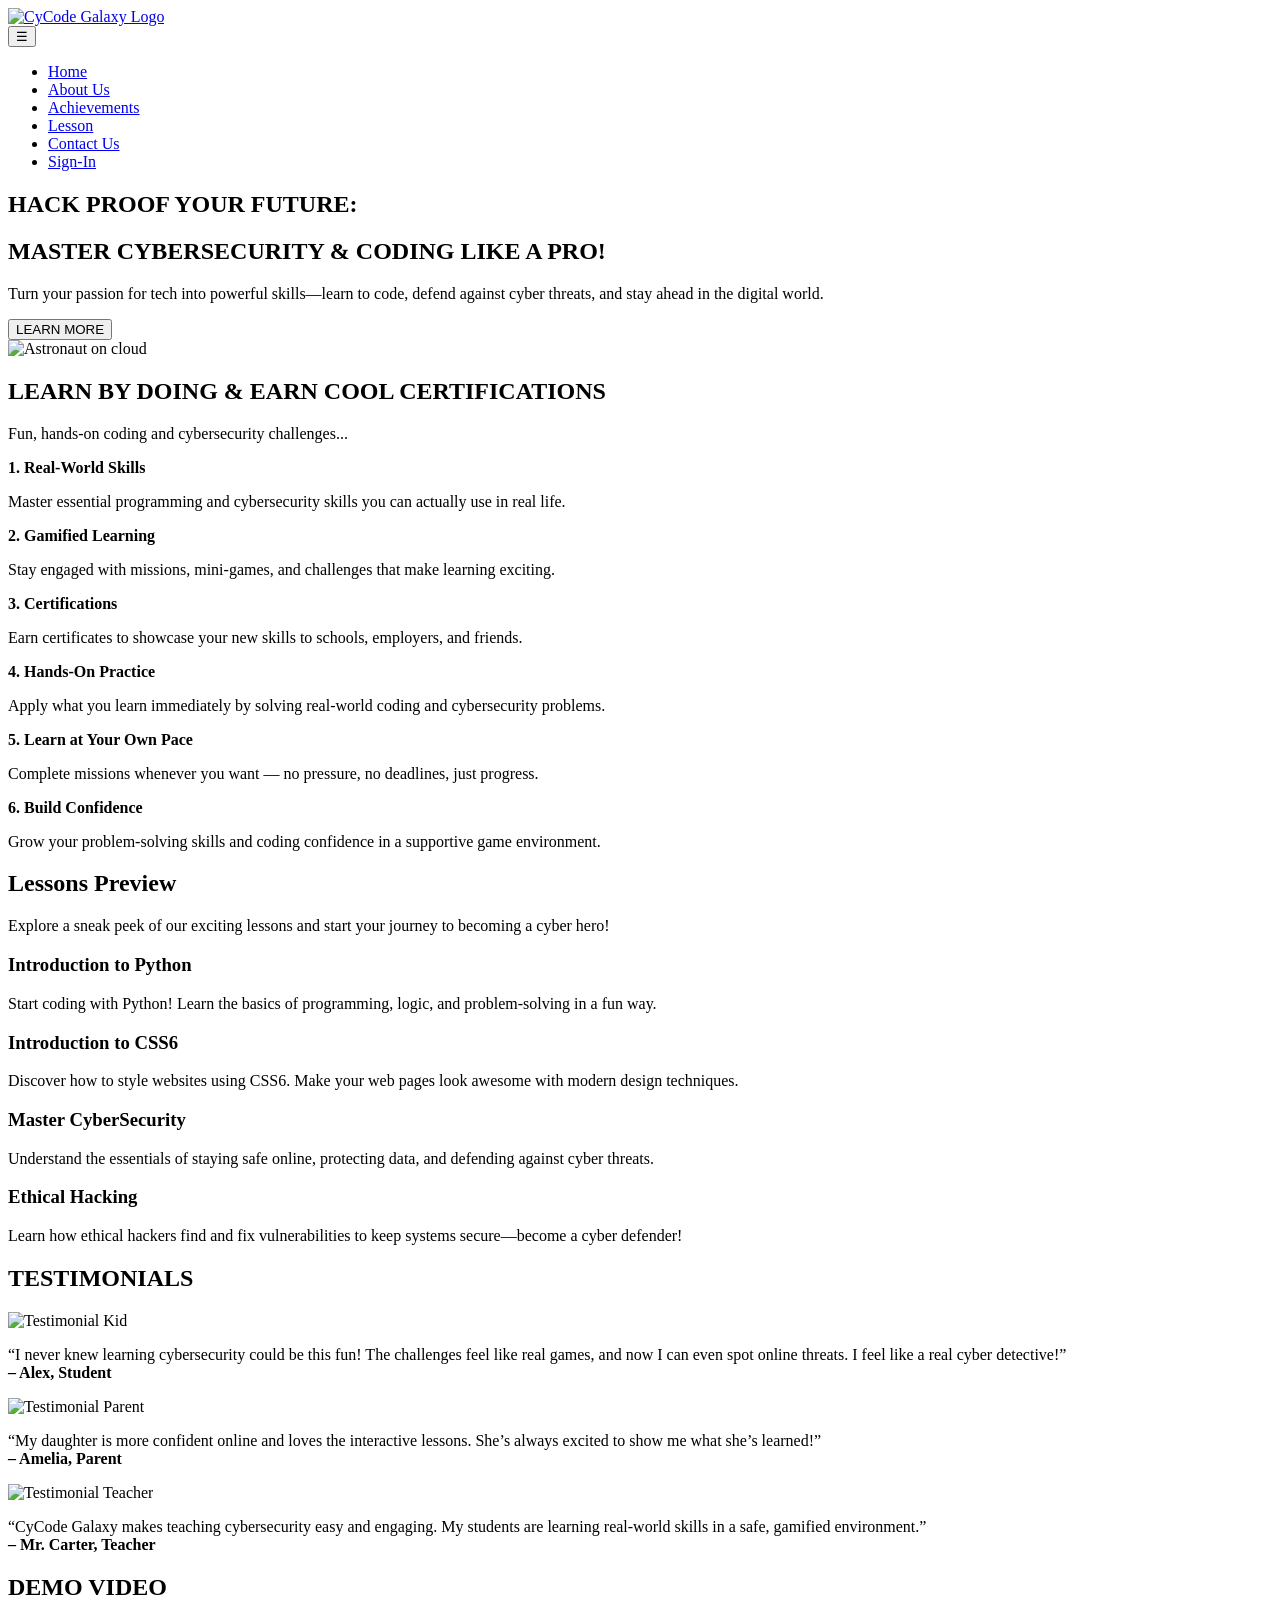
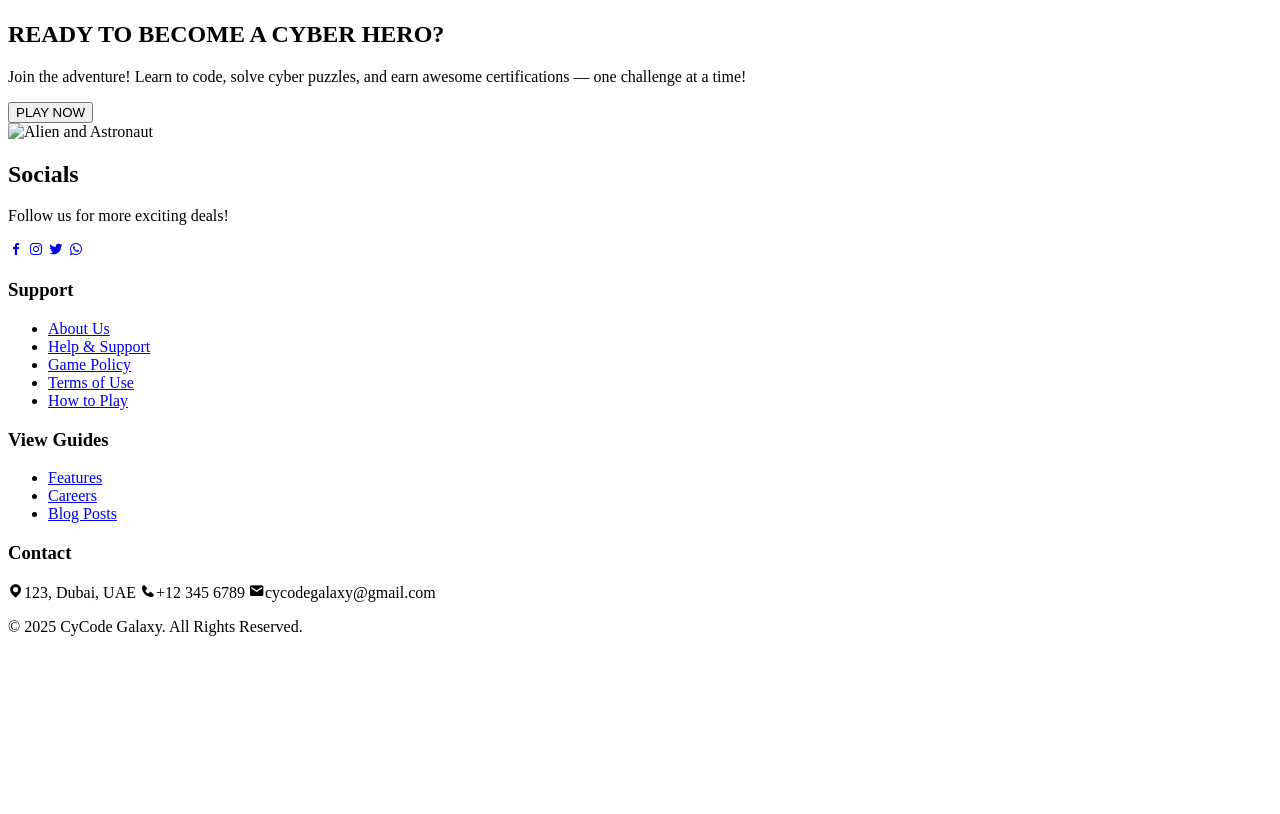
==== index.html @ 004fe338 "updated "lesson" in nav bar" ====
<!DOCTYPE html>
<html lang="en">
<head>
  <link rel="stylesheet" href="https://cdnjs.cloudflare.com/ajax/libs/font-awesome/6.4.0/css/all.min.css">
  <link href="https://fonts.googleapis.com/css2?family=Press+Start+2P&display=swap" rel="stylesheet">
  <meta charset="UTF-8" />
  <meta name="viewport" content="width=device-width, initial-scale=1.0" />
  <title>CyCode Galaxy</title>
  <link rel="stylesheet" href="style.css" />
  <!-- Boxicons -->
<link href='https://unpkg.com/boxicons@2.1.4/css/boxicons.min.css' rel='stylesheet'>

</head>
<body>
  <header class="navbar">
    <div class="logo">
        <a href="index.html">
          <img src="images/logo.png" alt="CyCode Galaxy Logo">
        </a>
      </div>
    <button class="menu-toggle" aria-label="Open Menu">&#9776;</button>
    <nav>
      <ul>
        <li><a href="index.html">Home</a></li>
        <li><a href="about.html">About Us</a></li>
        <li><a href="achievement.html">Achievements</a></li>
        <li><a href="projects.html">Lesson</a></li>
        <li><a href="contactus.html">Contact Us</a></li>
        <li><a href="log.html">Sign-In</a></li>
      </ul>
    </nav>
  </header>

  <section id="home" class="hero">
    <div class="hero-text">
      <h1>HACK PROOF YOUR FUTURE:</h1>
      <h2>MASTER CYBERSECURITY & CODING LIKE A PRO!</h2>
      <p>Turn your passion for tech into powerful skills—learn to code, defend against cyber threats, and stay ahead in the digital world.</p>
      <button class="learn-more-btn" onclick="location.href='#about'">LEARN MORE</button>
    </div>
    <div class="hero-img">
      <img src="images/astronaut-floating.png" alt="Astronaut on cloud" />
    </div>
  </section>
  
  <section id="about" class="perks">
    <h2>LEARN BY DOING & EARN COOL CERTIFICATIONS</h2>
    <p>Fun, hands-on coding and cybersecurity challenges...</p>
    <div class="perks-grid">
      <div class="perk-card">
        <strong>1. Real-World Skills</strong>
        <p class="perk-subtext">Master essential programming and cybersecurity skills you can actually use in real life.</p>
      </div>
      <div class="perk-card">
        <strong>2. Gamified Learning</strong>
        <p class="perk-subtext">Stay engaged with missions, mini-games, and challenges that make learning exciting.</p>
      </div>
      <div class="perk-card">
        <strong>3. Certifications</strong>
        <p class="perk-subtext">Earn certificates to showcase your new skills to schools, employers, and friends.</p>
      </div>
      <div class="perk-card">
        <strong>4. Hands-On Practice</strong>
        <p class="perk-subtext">Apply what you learn immediately by solving real-world coding and cybersecurity problems.</p>
      </div>
      <div class="perk-card">
        <strong>5. Learn at Your Own Pace</strong>
        <p class="perk-subtext">Complete missions whenever you want — no pressure, no deadlines, just progress.</p>
      </div>
      <div class="perk-card">
        <strong>6. Build Confidence</strong>
        <p class="perk-subtext">Grow your problem-solving skills and coding confidence in a supportive game environment.</p>
      </div>
    </div>
  </section>

  <section id="lessons-preview">
  <h2>Lessons Preview</h2>
  <p>Explore a sneak peek of our exciting lessons and start your journey to becoming a cyber hero!</p>
  <div class="lesson-cards">
    <div class="perk-card">
      <h3>Introduction to Python</h3>
      <p>Start coding with Python! Learn the basics of programming, logic, and problem-solving in a fun way.</p>
    </div>
    <div class="perk-card">
      <h3>Introduction to CSS6</h3>
      <p>Discover how to style websites using CSS6. Make your web pages look awesome with modern design techniques.</p>
    </div>
    <div class="perk-card">
      <h3>Master CyberSecurity</h3>
      <p>Understand the essentials of staying safe online, protecting data, and defending against cyber threats.</p>
    </div>
    <div class="perk-card">
      <h3>Ethical Hacking</h3>
      <p>Learn how ethical hackers find and fix vulnerabilities to keep systems secure—become a cyber defender!</p>
    </div>
  </div>
</section>
  
  <section id="features" class="testimonials">
  <h2>TESTIMONIALS</h2>
  <div class="testimonial-list">
    <div class="testimonial-item">
      <img src="images/kid.jpg" alt="Testimonial Kid">
      <p>“I never knew learning cybersecurity could be this fun! The challenges feel like real games, and now I can even spot online threats. I feel like a real cyber detective!”<br><strong>– Alex, Student</strong></p>
    </div>
    <div class="testimonial-item">
      <img src="images/parent.jpg" alt="Testimonial Parent">
      <p>“My daughter is more confident online and loves the interactive lessons. She’s always excited to show me what she’s learned!”<br><strong>– Amelia, Parent</strong></p>
    </div>
    <div class="testimonial-item">
      <img src="images/teacher.jpg" alt="Testimonial Teacher">
      <p>“CyCode Galaxy makes teaching cybersecurity easy and engaging. My students are learning real-world skills in a safe, gamified environment.”<br><strong>– Mr. Carter, Teacher</strong></p>
    </div>
  </div>
</section>
  
  <section id="demo" class="demo-video">
    <h2>DEMO VIDEO</h2>
    <div class="video-placeholder"></div>
  </section>
  
  <section class="cta">
    <h2>READY TO BECOME A CYBER HERO?</h2>
    <p>Join the adventure! Learn to code, solve cyber puzzles, and earn awesome certifications — one challenge at a time!</p>
    <button class="play-now-btn">PLAY NOW</button>
    <div class="cta-characters">
      <img src="images/alien-and-astronaut.png" alt="Alien and Astronaut" />
    </div>
  </section>
<!--footer-->
<footer class="footer">
  <div class="footer-box">
    <h2>Socials</h2>
    <p>Follow us for more exciting deals!</p>
    <div class="social">
      <a href="https://facebook.com" target="_blank" aria-label="Facebook"><i class='bx bxl-facebook'></i></a>
      <a href="https://instagram.com" target="_blank" aria-label="Instagram"><i class='bx bxl-instagram'></i></a>
      <a href="https://twitter.com" target="_blank" aria-label="Twitter"><i class='bx bxl-twitter'></i></a>
      <a href="https://wa.me/1234567890" target="_blank" aria-label="WhatsApp"><i class='bx bxl-whatsapp'></i></a>
    </div>
  </div>

  <div class="footer-box">
    <h3>Support</h3>
    <ul>
      <li><a href="about.html">About Us</a></li>
      <li><a href="support.html">Help & Support</a></li>
      <li><a href="policy.html">Game Policy</a></li>
      <li><a href="terms.html">Terms of Use</a></li>
      <li><a href="how-to-play.html">How to Play</a></li>
    </ul>
  </div>

  <div class="footer-box">
    <h3>View Guides</h3>
    <ul>
      <li><a href="features.html">Features</a></li>
      <li><a href="careers.html">Careers</a></li>
      <li><a href="blog.html">Blog Posts</a></li>
    </ul>
  </div>

  <div class="footer-box">
    <h3>Contact</h3>
    <div class="contact">
      <span><i class='bx bxs-map'></i>123, Dubai, UAE</span>
      <span><i class='bx bxs-phone'></i>+12 345 6789</span>
      <span><i class='bx bxs-envelope'></i>cycodegalaxy@gmail.com</span>
    </div>
  </div>
</footer>

<div class="copyright">
  <p>&#169; 2025 CyCode Galaxy. All Rights Reserved.</p>
</div>




  <canvas id="stars-bg"></canvas>
  <script src="script.js"></script>
</body>
</html>
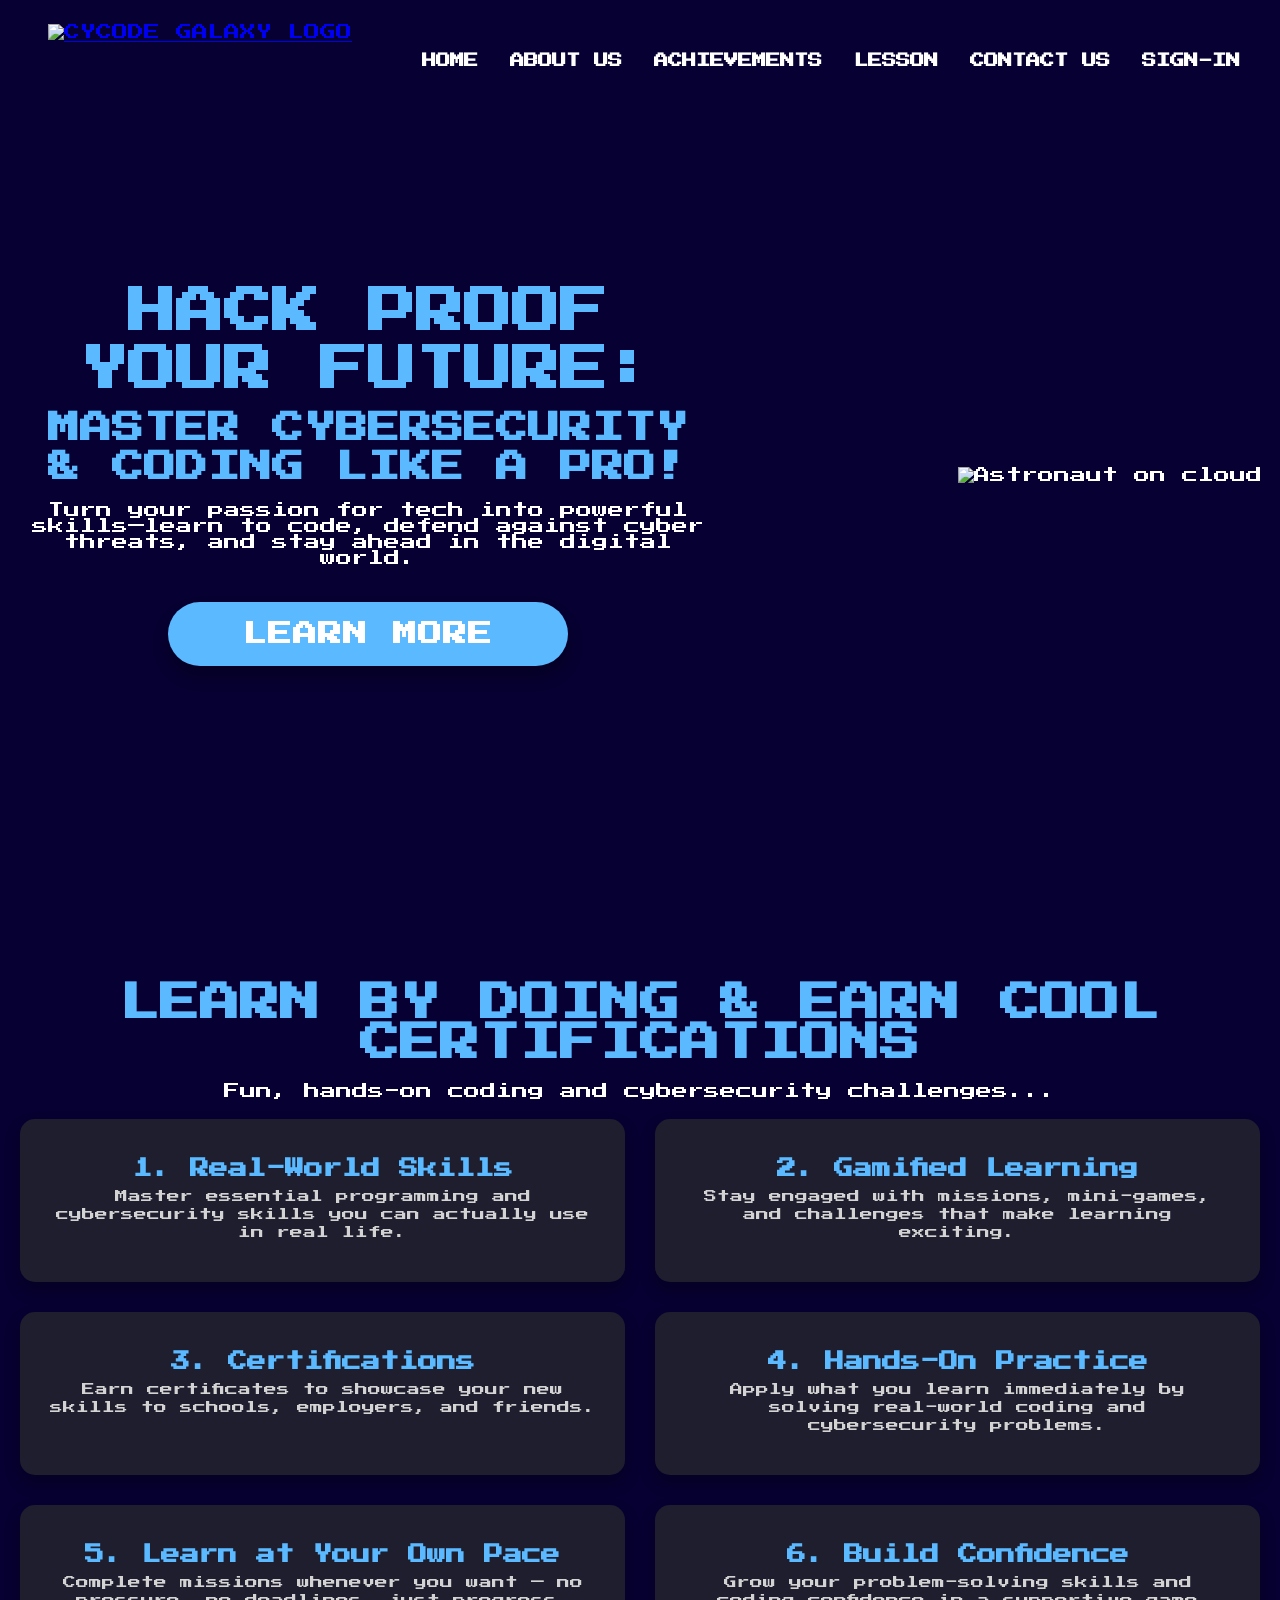
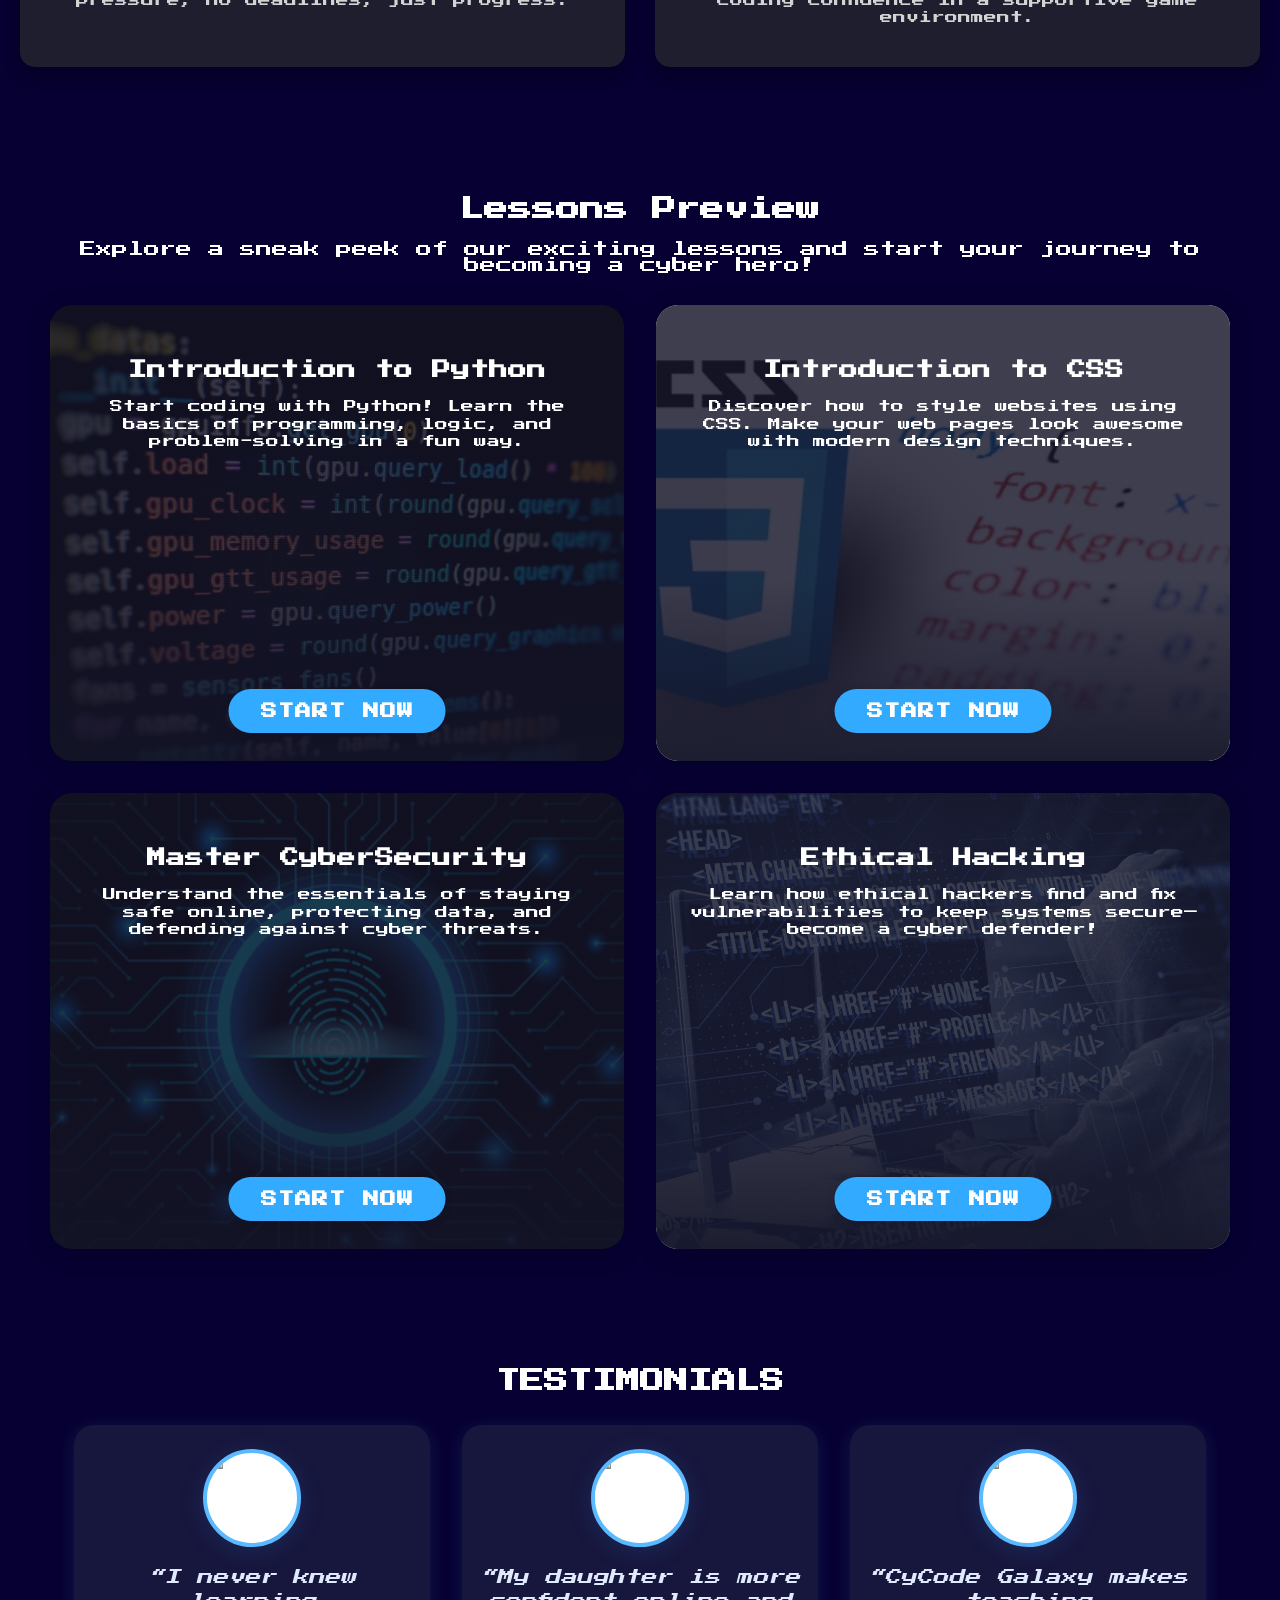
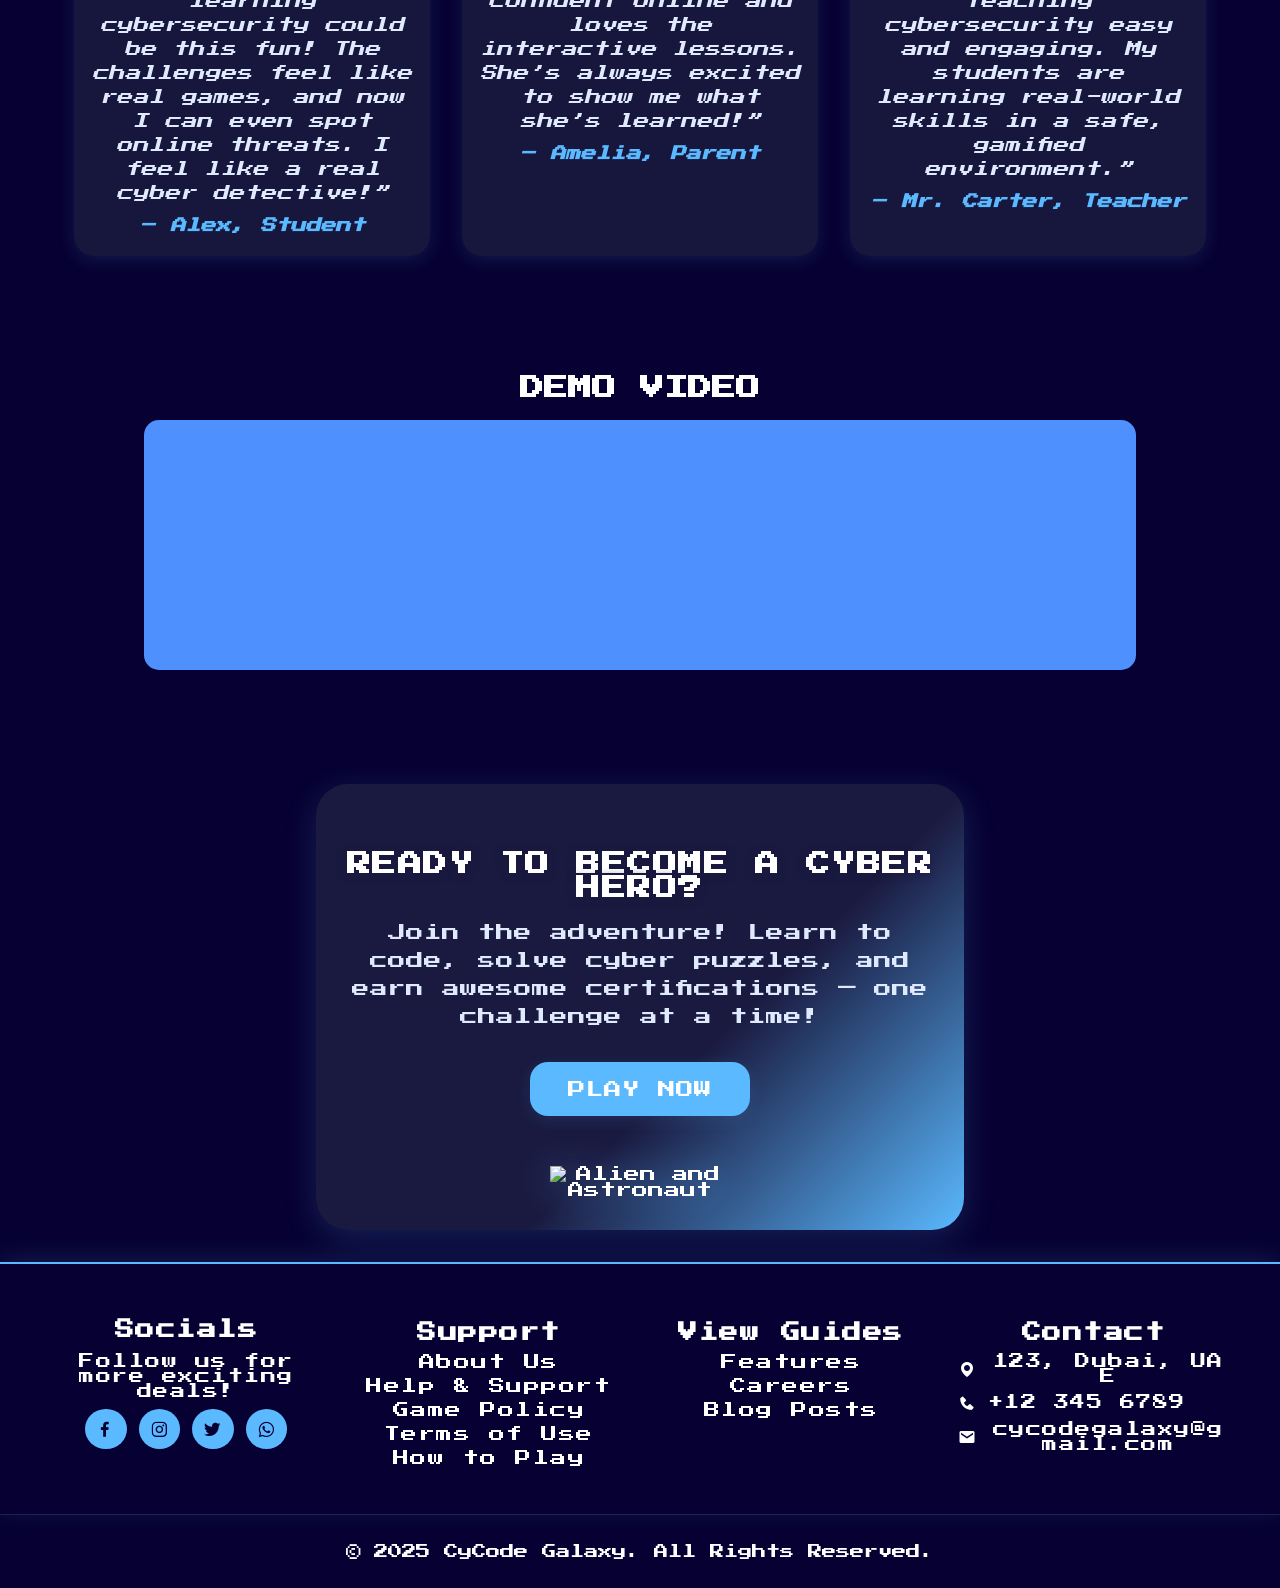
==== commit 3c083c3c: "Merge branch 'xtrnals:main' into main" ====
--- a/index.html
+++ b/index.html
@@ -78,23 +78,27 @@
   <h2>Lessons Preview</h2>
   <p>Explore a sneak peek of our exciting lessons and start your journey to becoming a cyber hero!</p>
   <div class="lesson-cards">
-    <div class="perk-card">
-      <h3>Introduction to Python</h3>
-      <p>Start coding with Python! Learn the basics of programming, logic, and problem-solving in a fun way.</p>
-    </div>
-    <div class="perk-card">
-      <h3>Introduction to CSS6</h3>
-      <p>Discover how to style websites using CSS6. Make your web pages look awesome with modern design techniques.</p>
-    </div>
-    <div class="perk-card">
-      <h3>Master CyberSecurity</h3>
-      <p>Understand the essentials of staying safe online, protecting data, and defending against cyber threats.</p>
-    </div>
-    <div class="perk-card">
-      <h3>Ethical Hacking</h3>
-      <p>Learn how ethical hackers find and fix vulnerabilities to keep systems secure—become a cyber defender!</p>
-    </div>
+  <div class="perk-card python-card">
+    <h3>Introduction to Python</h3>
+    <p>Start coding with Python! Learn the basics of programming, logic, and problem-solving in a fun way.</p>
+    <a href="#" class="lesson-btn">START NOW</a>
   </div>
+  <div class="perk-card css-card">
+    <h3>Introduction to CSS</h3>
+    <p>Discover how to style websites using CSS. Make your web pages look awesome with modern design techniques.</p>
+    <a href="#" class="lesson-btn">START NOW</a>
+  </div>
+  <div class="perk-card cyber-card">
+    <h3>Master CyberSecurity</h3>
+    <p>Understand the essentials of staying safe online, protecting data, and defending against cyber threats.</p>
+    <a href="#" class="lesson-btn">START NOW</a>
+  </div>
+  <div class="perk-card hacking-card">
+    <h3>Ethical Hacking</h3>
+    <p>Learn how ethical hackers find and fix vulnerabilities to keep systems secure—become a cyber defender!</p>
+    <a href="#" class="lesson-btn">START NOW</a>
+  </div>
+</div>
 </section>
   
   <section id="features" class="testimonials">
@@ -129,13 +133,13 @@
     </div>
   </section>
 <!--footer-->
-<footer class="footer">
+ <footer class="footer">
   <div class="footer-box">
     <h2>Socials</h2>
     <p>Follow us for more exciting deals!</p>
     <div class="social">
-      <a href="https://facebook.com" target="_blank" aria-label="Facebook"><i class='bx bxl-facebook'></i></a>
-      <a href="https://instagram.com" target="_blank" aria-label="Instagram"><i class='bx bxl-instagram'></i></a>
+      <a href="https://www.facebook.com/share/18faBdCgSR/?mibextid=wwXIfr" target="_blank" aria-label="Facebook"><i class='bx bxl-facebook'></i></a>
+      <a href="https://instagram.com/cycodegalaxy" target="_blank" aria-label="Instagram"><i class='bx bxl-instagram'></i></a>
       <a href="https://twitter.com" target="_blank" aria-label="Twitter"><i class='bx bxl-twitter'></i></a>
       <a href="https://wa.me/1234567890" target="_blank" aria-label="WhatsApp"><i class='bx bxl-whatsapp'></i></a>
     </div>
--- a/style.css
+++ b/style.css
@@ -0,0 +1,1831 @@
+/* =========================
+   Base Styles & Utilities
+   ========================= */
+body {
+  margin: 0;
+  font-family: 'Press Start 2P', monospace;
+  background-color: #070032;
+  color: white;
+  background-size: cover;
+  background-repeat: no-repeat;
+}
+
+html {
+  scroll-behavior: smooth;
+}
+
+html, body {
+    overflow-x: hidden;
+}
+
+#stars-bg {
+  position: fixed;
+  top: 0;
+  left: 0;
+  width: 100vw;
+  height: 100vh;
+  z-index: -1;
+  pointer-events: none;
+}
+
+/* =========================
+   Navbar
+   ========================= */
+.navbar {
+  display: flex;
+  justify-content: space-between;
+  align-items: center;
+  padding: 20px 40px;
+  text-transform: uppercase;
+}
+
+.logo {
+  margin-right: 32px;
+}
+
+.logo img {
+  height: 72px;
+  width: auto;
+  display: block;
+  padding: 4px 8px;
+  transition: transform 0.2s;
+}
+
+.logo img:hover {
+  transform: scale(1.07) rotate(-2deg);
+}
+
+nav ul {
+  display: flex;
+  justify-content: flex-end;
+  align-items: center;
+  list-style: none;
+  margin: 0;
+  padding: 0;
+  gap: 20px;
+}
+
+nav ul li {
+  margin-left: 12px;
+}
+
+nav ul li a {
+  text-decoration: none;
+  color: white;
+  font-weight: bold;
+  font-size: 0.9rem;
+  transition: color 0.3s ease;
+  padding: 6px 0;
+}
+
+nav ul li a:hover {
+  color: #5ab9ff;
+}
+
+.menu-toggle {
+  display: none; /* Hide by default */
+}
+
+/* Show only on mobile */
+@media (max-width: 900px) {
+  .menu-toggle {
+    display: block;
+    position: absolute;
+    top: 32px;
+    right: 32px;
+    background: #1a1a40;
+    color: #fff;
+    border: none;
+    font-size: 2rem;
+    z-index: 1100;
+    cursor: pointer;
+    padding: 8px 14px;
+    border-radius: 8px;
+  }
+}
+
+/* =========================
+   Hero Section
+   ========================= */
+.hero {
+  display: flex;
+  justify-content: center;
+  align-items: center;
+  flex-direction: row;
+  height: 70vh;
+  text-align: left;
+  padding: 40px 50px 0 50px;
+  gap: 40px;
+}
+
+.hero-text {
+  margin-right: 100px;
+  max-width: 700px;
+  flex: none;
+  text-align: center;
+}
+
+.hero-text h1 {
+  font-size: 3rem;
+  color: #5ab9ff;
+  text-transform: uppercase;
+  line-height: 1.2;
+  margin: 0;
+}
+
+.hero-text h2 {
+  font-size: 2rem;
+  color: #5ab9ff;
+  text-transform: uppercase;
+  line-height: 1.2;
+  margin: 10px 0;
+}
+
+.hero-text button {
+  background-color: #5ab9ff;
+  color: white;
+  border: none;
+  padding: 20px 75px;
+  font-size: 1.5rem;
+  font-weight: bold;
+  font-family: 'Press Start 2P', monospace;
+  border-radius: 50px;
+  cursor: pointer;
+  text-transform: uppercase;
+  width: auto;
+  box-shadow: 0 10px 15px rgba(0, 0, 0, 0.3);
+  margin: 20px auto 0;
+  display: inline-block;
+}
+
+.hero-img {
+  position: static;
+  top: 0;
+  flex: none;
+  margin-left: 100px;
+  transition: margin-left 0.3s ease;
+}
+
+.hero-img img {
+  width: auto;
+  height: auto;
+  object-fit: contain;
+  max-width: 50vw;
+  max-height: 70vh;
+  min-width: unset;
+}
+
+/* =========================
+   Lessons Preview Section
+   ========================= */
+#lessons-preview {
+  text-align: center;
+  padding: 50px;
+  color: #fff;
+}
+
+.lesson-cards {
+  display: grid;
+  grid-template-columns: repeat(2, 1fr);
+  gap: 32px;
+  margin-top: 32px;
+  justify-content: center;
+  align-items: stretch;
+}
+
+.lesson-cards .perk-card {
+  position: relative;
+  background-size: cover;
+  background-position: center;
+  border-radius: 22px;
+  overflow: hidden;
+  min-height: 340px;
+  padding: 36px 28px 80px 28px;
+  color: #fff;
+  box-shadow: 0 4px 24px rgba(0,0,0,0.18);
+  display: flex;
+  flex-direction: column;
+  justify-content: flex-start;
+}
+
+.lesson-cards .perk-card::before {
+  content: "";
+  position: absolute;
+  inset: 0;
+  background: linear-gradient(180deg, rgba(20,20,40,0.82) 60%, rgba(20,20,40,0.96) 100%);
+  z-index: 0;
+}
+
+.lesson-cards .perk-card h3,
+.lesson-cards .perk-card p {
+  position: relative;
+  z-index: 1;
+}
+
+.lesson-cards .lesson-btn {
+  position: absolute;
+  left: 50%;
+  bottom: 28px;
+  transform: translateX(-50%);
+  background: #32aaff;
+  color: #fff;
+  font-family: 'Press Start 2P', monospace;
+  font-size: 1em;
+  padding: 14px 32px;
+  border: none;
+  border-radius: 32px;
+  text-decoration: none;
+  font-weight: bold;
+  letter-spacing: 1px;
+  box-shadow: 0 2px 10px rgba(0,0,0,0.12);
+  z-index: 2;
+  transition: background 0.2s, transform 0.2s;
+  cursor: pointer;
+}
+
+.lesson-cards .lesson-btn:hover {
+  background: #e6005c;
+  transform: translateX(-50%) scale(1.05);
+}
+
+.python-card {
+  background-image: url('images/python-bg.jpg');
+}
+.css-card {
+  background-image: url('images/css-bg.jpg');
+}
+.cyber-card {
+  background-image: url('images/cybersecurity-bg.jpg');
+}
+.hacking-card {
+  background-image: url('images/hacking-bg.png');
+}
+
+@media (max-width: 900px) {
+  .lesson-cards {
+    grid-template-columns: 1fr;
+    gap: 24px;
+  }
+  .lesson-cards .perk-card {
+    min-height: 260px;
+    padding: 28px 16px 72px 16px;
+  }
+  .lesson-cards .lesson-btn {
+    bottom: 18px;
+    padding: 12px 18px;
+    font-size: 0.95em;
+  }
+}
+
+/* =========================
+   Perks Section
+   ========================= */
+.perks {
+  text-align: center;
+  padding: 60px 20px;
+  color: white;
+  padding-top: 160px;
+}
+
+.perks h2 {
+  font-size: 2.5rem;
+  margin-bottom: 20px;
+  color: #5ab9ff;
+}
+
+.perks-grid {
+  display: grid;
+  grid-template-columns: repeat(2, 1fr);
+  gap: 30px;
+  margin-top: 20px;
+}
+
+.perk-card {
+  background-color: #1e1e2f;
+  color: white;
+  padding: 40px 28px;
+  border-radius: 15px;
+  box-shadow: 0 8px 15px rgba(0, 0, 0, 0.3);
+  transition: transform 0.3s ease, box-shadow 0.3s ease;
+  text-align: center;
+}
+
+.perk-card:hover {
+  transform: translateY(-10px);
+  box-shadow: 0 12px 20px rgba(0, 0, 0, 0.5);
+}
+
+.perk-card strong {
+  color: #5ab9ff;
+  font-size: 1.2rem;
+  display: block;
+  margin-bottom: 10px;
+}
+
+.perk-card p {
+  font-size: 0.8rem;
+  line-height: 1.4;
+  margin: 0;
+}
+
+.perk-subtext {
+  font-size: 0.75rem;
+  line-height: 1.4;
+  color: #d3d3d3;
+  margin: 0;
+}
+
+/* =========================
+   Testimonials Section
+   ========================= */
+.testimonials {
+  text-align: center;
+  padding: 50px 20px;
+}
+
+.testimonials img {
+  display: block;
+  margin: 0 auto 24px auto;
+  width: 220px;
+  height: 220px;
+  object-fit: cover;
+  border-radius: 50%;
+  border: 6px solid #3486c7;
+  box-shadow: 0 4px 24px 0 rgba(52,134,199,0.18);
+  background: #fff;
+}
+
+.testimonial-list {
+  display: flex;
+  flex-wrap: wrap;
+  gap: 32px;
+  justify-content: center;
+  align-items: stretch;
+  margin-top: 32px;
+}
+
+.testimonial-item {
+  background: rgba(26,26,64,0.85);
+  border-radius: 20px;
+  box-shadow: 0 4px 18px #5ab9ff22;
+  padding: 24px 18px 18px 18px;
+  max-width: 320px;
+  min-width: 220px;
+  flex: 1 1 220px;
+  display: flex;
+  flex-direction: column;
+  align-items: center;
+}
+
+.testimonial-item img {
+  width: 90px;
+  height: 90px;
+  object-fit: cover;
+  border-radius: 50%;
+  border: 4px solid #5ab9ff;
+  margin-bottom: 18px;
+  background: #fff;
+}
+
+.testimonial-item p {
+  color: #e0eaff;
+  font-size: 1rem;
+  line-height: 1.5;
+  font-style: italic;
+  margin: 0;
+  text-align: center;
+}
+
+.testimonial-item strong {
+  display: block;
+  margin-top: 10px;
+  color: #5ab9ff;
+  font-size: 0.95em;
+}
+
+/* =========================
+   CTA Section
+   ========================= */
+.cta {
+  background: linear-gradient(135deg, #1a1a40 60%, #5ab9ff 100%);
+  border-radius: 32px;
+  box-shadow: 0 8px 32px rgba(90,185,255,0.18);
+  margin: 64px auto 32px auto;
+  padding: 48px 24px 32px 24px;
+  max-width: 600px;
+  text-align: center;
+  position: relative;
+  overflow: hidden;
+}
+
+.cta h2 {
+  font-family: 'Press Start 2P', monospace;
+  font-size: 1.5rem;
+  color: #fff;
+  margin-bottom: 18px;
+  letter-spacing: 1.5px;
+  text-shadow: 0 2px 8px #1a1a40;
+}
+
+.cta p {
+  color: #e0eaff;
+  font-size: 1.1rem;
+  margin-bottom: 32px;
+  line-height: 1.6;
+}
+
+.play-now-btn {
+  background: #5ab9ff;
+  color: #fff;
+  font-family: 'Press Start 2P', monospace;
+  font-size: 1.1rem;
+  border: none;
+  border-radius: 18px;
+  padding: 18px 38px;
+  margin-bottom: 32px;
+  cursor: pointer;
+  transition: background 0.2s, transform 0.2s;
+  box-shadow: 0 4px 16px rgba(90,185,255,0.12);
+  display: inline-block;
+}
+
+.play-now-btn:hover {
+  background: #3a8fd8;
+  transform: scale(1.05);
+}
+
+.cta-characters {
+  margin-top: 18px;
+  display: flex;
+  justify-content: center;
+  align-items: flex-end;
+}
+
+.cta-characters img {
+  width: 180px;
+  max-width: 60vw;
+  animation: float 3s ease-in-out infinite;
+  filter: drop-shadow(0 4px 18px #5ab9ff77);
+}
+
+@keyframes float {
+  0%, 100% { transform: translateY(0);}
+  50% { transform: translateY(-18px);}
+}
+
+/* =========================
+   Demo Video Section
+   ========================= */
+.demo-video {
+  text-align: center;
+  padding: 50px 20px;
+}
+
+.video-placeholder {
+  background-color: #4d90fe;
+  height: 250px;
+  width: 80%;
+  margin: 0 auto;
+  border-radius: 15px;
+}
+
+/* =========================
+   Mission Section
+   ========================= */
+.mission {
+  display: flex;
+  align-items: center;
+  justify-content: space-around;
+  padding: 40px 50px;
+  height: calc(90vh - 80px);
+  background-size: cover;
+  background-repeat: no-repeat;
+}
+
+.mission-content {
+  max-width: 45%;
+  text-align: left;
+}
+
+.mission h1 {
+  font-size: 3rem;
+  color: #5ab9ff;
+  margin-bottom: 20px;
+  text-transform: uppercase;
+  text-align: center;
+}
+
+.mission p {
+  font-size: 1.2rem;
+  margin: 20px 0;
+  color: white;
+  text-align: center;
+}
+
+.mission button {
+  background-color: #5ab9ff;
+  color: white;
+  border: none;
+  padding: 20px 75px;
+  font-size: 1.5rem;
+  font-weight: bold;
+  font-family: 'Press Start 2P', monospace;
+  border-radius: 50px;
+  cursor: pointer;
+  text-transform: uppercase;
+  width: auto;
+  box-shadow: 0 10px 15px rgba(0, 0, 0, 0.3);
+  margin: 20px auto 0;
+  display: block;
+}
+
+.mission-img {
+  width: 30vw;
+  min-width: 120px;
+  height: auto;
+  flex-shrink: 1;
+  display: block;
+}
+
+/* =========================
+   Why Cybersecurity Section
+   ========================= */
+.why-cybersecurity {
+  display: flex;
+  align-items: center;
+  justify-content: center;
+  padding: 0;
+  gap: 400px;
+  width: 100%;
+  min-height: 90vh;
+  box-sizing: border-box;
+  flex-wrap: wrap;
+  margin-bottom: 64px;
+}
+
+.cyber-grid {
+  display: grid;
+  grid-template-columns: repeat(2, 1fr);
+  grid-template-rows: repeat(2, 1fr);
+  gap: 30px;
+  width: 380px;
+  height: 380px;
+  align-self: center;
+}
+
+.cyber-box {
+  background: linear-gradient(135deg, #3486c7 70%, #205a8c 100%);
+  border-radius: 24px;
+  box-shadow: 0 4px 24px 0 rgba(52,134,199,0.18);
+  display: flex;
+  flex-direction: column;
+  align-items: center;
+  justify-content: flex-start;
+  padding: 22px 14px 16px 14px;
+  box-sizing: border-box;
+  width: 230px;
+  height: 230px;
+  text-align: center;
+  color: #0a1a3a;
+  position: relative;
+  transition:
+    transform 0.22s cubic-bezier(.4,2,.6,1),
+    box-shadow 0.22s cubic-bezier(.4,2,.6,1),
+    background 0.22s cubic-bezier(.4,2,.6,1);
+  cursor: pointer;
+  overflow: hidden;
+}
+
+.cyber-box:hover, .cyber-box:focus-visible {
+  transform: translateY(-10px) scale(1.045) rotate(-1deg);
+  box-shadow: 0 12px 36px 0 rgba(90,185,255,0.28);
+  background: linear-gradient(135deg, #6fd0ff 80%, #4a9fff 100%);
+  z-index: 2;
+}
+
+.cyber-icon {
+  font-size: 2.7rem;
+  margin-bottom: 10px;
+  display: block;
+  transition: transform 0.22s cubic-bezier(.4,2,.6,1);
+}
+
+.cyber-box:hover .cyber-icon,
+.cyber-box:focus-visible .cyber-icon {
+  transform: scale(1.18) rotate(-8deg);
+}
+
+.cyber-box h3 {
+  font-size: 1.1rem;
+  margin: 8px 0 6px 0;
+  font-family: 'Press Start 2P', monospace;
+  color: #0a1a3a;
+  text-transform: uppercase;
+  letter-spacing: 0.5px;
+}
+
+.cyber-box p {
+  font-size: 0.85rem;
+  margin: 0;
+  color: #0a1a3a;
+  font-family: Arial, sans-serif;
+  line-height: 1.3;
+  margin-top: 8px;
+  opacity: 0.92;
+  transition: color 0.2s;
+}
+
+.cyber-box:hover p,
+.cyber-box:focus-visible p {
+  color: #174a6c;
+}
+
+.why-cybersecurity-text {
+  display: flex;
+  flex-direction: column;
+  justify-content: space-between;
+  height: 380px;
+  max-width: 400px;
+  text-align: center;
+  align-items: center;
+  margin-left: 0;
+}
+
+.why-cybersecurity h2 {
+  font-size: 2rem;
+  color: white;
+  text-transform: uppercase;
+  margin: 0;
+  line-height: 1.1;
+  text-align: center;
+}
+
+.why-cybersecurity p {
+  font-size: 0.82rem;
+  color: #fff;
+  line-height: 1.3;
+  margin: 0 0 10px 0;
+  font-weight: normal;
+  text-align: left;
+  width: 100%;
+  max-width: 400px;
+  letter-spacing: 0.1px;
+  text-shadow: 1px 2px 6px #000, 0 1px 0 #222;
+  padding-top: 125px;
+  align-self: flex-start;
+  box-sizing: border-box;
+}
+
+/* =========================
+   What Makes Us Different Section
+   ========================= */
+.difference {
+  text-align: center;
+  padding: 100px 20px;
+  position: relative;
+}
+
+.difference h2 {
+  font-size: 2.5rem;
+  margin-bottom: 30px;
+}
+
+.difference ul {
+  list-style: none;
+  padding: 0;
+  font-size: 1.2rem;
+  line-height: 2;
+  text-align: left;
+  display: inline-block;
+}
+
+.difference-img {
+  position: absolute;
+  top: 110px;
+  right: 50px;
+  width: 175px;
+}
+
+/* =========================
+   Projects Hero Section
+   ========================= */
+.projects-hero {
+  position: relative;
+  min-height: 100vh;
+  display: flex;
+  align-items: center;
+  justify-content: center;
+  overflow: hidden;
+  padding: 0 24px;
+  margin-top: -40px;
+}
+
+.astro-left,
+.astro-right {
+  position: absolute;
+  top: 50%;
+  transform: translateY(-50%);
+  width: 300px;
+  max-width: 35vw;
+  z-index: 1;
+  pointer-events: none;
+  user-select: none;
+}
+
+.astro-left {
+  left: 40px;
+  transform: translateY(-50%) scaleX(-1);
+}
+
+.astro-right {
+  right: 40px;
+  transform: translateY(-50%);
+}
+
+.projects-title {
+  display: flex;
+  flex-direction: column;
+  align-items: center;
+  justify-content: center;
+  z-index: 1;
+  position: relative;
+}
+
+.projects-title h1 {
+  font-family: 'Press Start 2P', monospace;
+  font-size: 2.5rem;
+  font-weight: 700;
+  text-align: center;
+  margin: 0 0 12px 0;
+  letter-spacing: 2px;
+}
+
+.arrow-down {
+  margin: 24px auto 0 auto;
+  position: static;
+}
+
+/* =========================
+   Projects List Section
+   ========================= */
+.projects-list {
+  min-height: 100vh;
+  display: flex;
+  flex-direction: column;
+  align-items: center;
+  justify-content: flex-start;
+  padding: 40px 0 0 0;
+}
+
+.project-row {
+  display: flex;
+  flex-wrap: wrap;
+  gap: 48px;
+  justify-content: center;
+}
+
+.project-card {
+  background: #12205a;
+  border-radius: 24px;
+  box-shadow: 0 4px 24px 0 rgba(52,134,199,0.12);
+  padding: 28px 18px 22px 18px;
+  margin: 0 12px 32px 12px;
+  width: 260px;
+  min-width: 0;
+  display: flex;
+  flex-direction: column;
+  align-items: center;
+  transition: transform 0.18s, box-shadow 0.18s;
+  cursor: pointer;
+  align-items: stretch;
+}
+
+.project-card:hover {
+  transform: translateY(-8px) scale(1.03);
+  box-shadow: 0 8px 32px 0 rgba(52,134,199,0.22);
+}
+
+.project-card h2 {
+  font-family: 'Press Start 2P', monospace;
+  font-size: 1.2rem;
+  margin-bottom: 10px;
+  color: #5ab9ff;
+  text-align: center;
+}
+
+.project-box {
+  width: 100%;
+  min-width: 0;
+  min-height: 90px;
+  background: #3486c7;
+  border-radius: 18px;
+  margin-bottom: 0;
+  padding: 16px 14px 10px 14px;
+  box-sizing: border-box;
+  display: flex;
+  flex-direction: column;
+  justify-content: flex-start;
+  height: auto;
+  word-break: break-word;
+}
+
+.featured-projects-title {
+  font-family: 'Press Start 2P', monospace;
+  font-size: 2rem;
+  color: #5ab9ff;
+  margin-bottom: 32px;
+  text-align: center;
+  letter-spacing: 2px;
+}
+
+.project-user {
+  display: block;
+  margin-top: 10px;
+  color: #e0eaff;
+  font-size: 0.92rem;
+  font-weight: bold;
+  opacity: 0.9;
+  text-align: right;
+  width: 100%;
+}
+
+/* =========================
+   Community Section
+   ========================= */
+.community-title {
+  font-family: 'Press Start 2P', monospace;
+  font-size: 2.1rem;
+  margin: 64px 0 24px 0;
+  letter-spacing: 2px;
+  text-align: center;
+  color: #5ab9ff;
+}
+
+.community-desc {
+  font-size: 1.1rem;
+  color: #ffffff;
+  max-width: 950px;
+  margin: 0 auto 36px auto;
+  text-align: center;
+  line-height: 1.6;
+}
+
+.join-btn {
+  background: #32aaff;
+  color: #fff;
+  font-family: 'Press Start 2P', monospace;
+  font-size: 2rem;
+  font-weight: 700;
+  border: none;
+  border-radius: 32px;
+  padding: 16px 48px;
+  margin-top: 0;
+  margin-bottom: 64px;
+  display: block;
+  margin-left: auto;
+  margin-right: auto;
+  cursor: pointer;
+  transition: background 0.2s, transform 0.2s;
+  letter-spacing: 1px;
+}
+
+.join-btn:hover {
+  background: #1e7fc2;
+  transform: scale(1.04);
+}
+
+/* =========================
+   Learn More Button
+   ========================= */
+.learn-more-btn {
+  background: #32aaff;
+  color: #fff;
+  font-family: 'Press Start 2P', monospace;
+  font-size: 1.5rem;
+  font-weight: 700;
+  border: none;
+  border-radius: 32px;
+  padding: 16px 48px;
+  margin-top: 32px;
+  cursor: pointer;
+  transition: background 0.2s, transform 0.2s;
+  letter-spacing: 1px;
+  text-transform: uppercase;
+  box-shadow: 0 10px 15px rgba(0, 0, 0, 0.3);
+  display: inline-block;
+}
+
+.learn-more-btn:hover {
+  background: #1e7fc2;
+  transform: scale(1.04);
+}
+
+/* =========================
+   Arrow Down
+   ========================= */
+.arrow-down {
+  display: flex;
+  justify-content: center;
+  align-items: center;
+  width: 48px;
+  height: 48px;
+  margin: 32px auto 0 auto;
+  cursor: pointer;
+  z-index: 10;
+  position: relative;
+  animation: bounce 1.5s infinite;
+}
+
+.arrow-down span {
+  display: block;
+  width: 0;
+  height: 0;
+  border-left: 22px solid transparent;
+  border-right: 22px solid transparent;
+  border-top: 28px solid #32aaff;
+}
+
+@keyframes bounce {
+  0%, 100% { transform: translateY(0);}
+  50% { transform: translateY(16px);}
+}
+
+/* =========================
+   Difference Section
+   ========================= */
+.difference-columns {
+  display: flex;
+  justify-content: center;
+  gap: 32px;
+  margin: 40px 0 0 0;
+  flex-wrap: wrap;
+}
+
+.difference-col {
+  display: flex;
+  flex-direction: column;
+  align-items: center;
+  min-width: 140px;
+  max-width: 180px;
+  position: relative;
+  animation: arrow-pop 0.7s cubic-bezier(.5,1.7,.5,1) both;
+  animation-delay: calc(var(--i, 0) * 0.12s);
+}
+
+.difference-col span {
+  font-family: 'Press Start 2P', monospace;
+  font-size: 0.85rem;
+  color: #fff;
+  margin-top: 18px;
+  text-align: center;
+  line-height: 1.3;
+  z-index: 2;
+}
+
+.arrow-col {
+  width: 0;
+  height: 0;
+  border-left: 32px solid transparent;
+  border-right: 32px solid transparent;
+  border-bottom: 48px solid #32aaff;
+  position: relative;
+  transition: border-bottom-color 0.3s;
+  animation: arrow-bounce 1.2s infinite alternate;
+}
+
+.difference-col:hover .arrow-col {
+  border-bottom-color: #1e7fc2;
+}
+
+@keyframes arrow-bounce {
+  0% { transform: translateY(0);}
+  100% { transform: translateY(10px);}
+}
+
+@keyframes arrow-pop {
+  0% { opacity: 0; transform: scale(0.7) translateY(40px);}
+  100% { opacity: 1; transform: scale(1) translateY(0);}
+}
+
+/* =========================
+   Footer
+   ========================= */
+footer {
+  background: linear-gradient(90deg, #0a0730 60%, #5ab9ff 100%);
+  color: #e0eaff;
+  padding: 36px 0 18px 0;
+  text-align: center;
+  font-family: 'Press Start 2P', monospace;
+  font-size: 1rem;
+  letter-spacing: 1.5px;
+  border-top: 2px solid #5ab9ff;
+  position: relative;
+  z-index: 2;
+  box-shadow: 0 -4px 24px #5ab9ff22;
+}
+
+footer .footer-links {
+  margin: 18px 0 10px 0;
+  display: flex;
+  justify-content: center;
+  gap: 32px;
+  flex-wrap: wrap;
+}
+
+footer .footer-links a {
+  color: #5ab9ff;
+  text-decoration: none;
+  font-size: 1rem;
+  transition: color 0.2s;
+}
+
+footer .footer-links a:hover {
+  color: #fff;
+  text-shadow: 0 0 8px #5ab9ff;
+}
+
+footer .footer-logo {
+  display: block;
+  margin: 0 auto 18px auto;
+  height: 48px;
+}
+
+footer .footer-social {
+  margin: 18px 0 0 0;
+  display: flex;
+  justify-content: center;
+  gap: 18px;
+}
+
+footer .footer-social a {
+  color: #5ab9ff;
+  font-size: 1.5rem;
+  transition: color 0.2s;
+}
+
+footer .footer-social a:hover {
+  color: #fff;
+}
+
+footer .footer-contact {
+  margin: 18px 0 10px 0;
+  color: #e0eaff;
+  font-size: 1rem;
+  letter-spacing: 1px;
+}
+footer .footer-contact a {
+  color: #5ab9ff;
+  text-decoration: none;
+  transition: color 0.2s;
+}
+footer .footer-contact a:hover {
+  color: #fff;
+  text-shadow: 0 0 8px #5ab9ff;
+}
+
+/* =========================
+   Responsive Styles
+   ========================= */
+
+/* --- General Responsive --- */
+@media (max-width: 1180px) and (min-width: 901px) {
+  .why-cybersecurity {
+    flex-direction: column;
+    align-items: center;
+    justify-content: flex-start;
+    gap: 32px;
+    padding: 32px 0 24px 0;
+    min-height: unset;
+  }
+  .cyber-grid {
+    width: 95vw;
+    max-width: 420px;
+    grid-template-columns: 1fr 1fr;
+    grid-template-rows: repeat(2, 1fr);
+    gap: 18px;
+    margin: 0 auto 12px auto;
+    height: auto;
+    justify-items: center;
+  }
+  .cyber-box {
+    width: 100%;
+    min-width: 120px;
+    max-width: 180px;
+    min-height: 120px;
+    height: auto;
+  }
+  .why-cybersecurity-text {
+    max-width: 95vw;
+    align-items: center;
+    text-align: center;
+    height: auto;
+    margin: 0 auto;
+  }
+  .cyber-box h3 {
+    font-size: 0.95rem;
+  }
+  .why-cybersecurity h2 {
+    font-size: 1.5rem;
+  }
+  .why-cybersecurity p {
+    font-size: 1rem;
+    text-align: center;
+    padding-top: 50px;
+    align-self: center;
+    max-width: 95vw;
+    margin: 0 auto;
+  }
+}
+
+@media (max-width: 900px) {
+  /* Navbar Sidebar */
+  .navbar {
+    flex-direction: row;
+    align-items: center;
+    position: relative;
+    padding: 16px 20px;
+  }
+  .menu-toggle {
+    display: block;
+  }
+  .navbar nav {
+    position: fixed;
+    left: 0;
+    top: 0;
+    height: 100vh;
+    width: 220px;
+    background: #0a0730;
+    box-shadow: 2px 0 16px rgba(0,0,0,0.2);
+    transform: translateX(-100%);
+    transition: transform 0.3s cubic-bezier(.4,2,.6,1);
+    z-index: 1001;
+    padding-top: 0;
+    display: flex;
+    flex-direction: column;
+    align-items: flex-start;
+  }
+  .navbar nav.open {
+    transform: translateX(0);
+  }
+  .navbar .logo {
+    width: 100%;
+    display: flex;
+    justify-content: flex-start;
+    align-items: center;
+    padding: 32px 0 24px 24px;
+    box-sizing: border-box;
+  }
+  .navbar nav ul {
+    flex-direction: column;
+    gap: 24px;
+    padding: 0 0 0 24px;
+    margin: 32px 0 0 0;
+    align-items: flex-start;
+    width: 100%;
+  }
+  .navbar nav ul li {
+    margin: 0;
+    width: 100%;
+  }
+  .navbar nav ul li a {
+    text-align: left;
+    width: 100%;
+    display: block;
+    padding: 0;
+  }
+  body.sidebar-open {
+    overflow: hidden;
+  }
+
+  /* Hero Section */
+  .hero {
+    flex-direction: column;
+    height: auto;
+    min-height: unset;
+    padding: 24px 8px 0 8px;
+    gap: 24px;
+  }
+  .hero-text {
+    max-width: 320px;
+    width: 70vw;
+    margin: 0 auto 10px auto;
+    text-align: center;
+    display: block;
+  }
+  .hero-img {
+    margin-left: 0 !important;
+    display: flex;
+    justify-content: center;
+    align-items: center;
+    width: 100%;
+  }
+  .hero-img img {
+    max-width: 320px;
+    width: 70vw;
+    height: auto;
+    margin: 0 auto;
+    display: block;
+  }
+  .hero-text h1 {
+    font-size: 2rem;
+  }
+  .hero-text h2 {
+    font-size: 1.2rem;
+  }
+  .hero-text button {
+    font-size: 1.1rem;
+    padding: 14px 30px;
+  }
+
+  /* Perks Section */
+  .perks-grid {
+    grid-template-columns: 1fr;
+    gap: 10px;
+  }
+
+  /* Testimonials Section */
+  .testimonials img {
+    width: 80%;
+    height: auto;
+  }
+
+  /* CTA Section */
+  .cta-characters img {
+    height: 100px;
+    width: 100px;
+  }
+  .cta button {
+    width: 100%;
+  }
+
+  /* Mission Section */
+  .mission-img {
+    width: 180px;
+    max-width: 60vw;
+    min-width: 100px;
+    margin: 0 auto 16px auto;
+  }
+
+  /* Why Cybersecurity Section */
+  .why-cybersecurity {
+    flex-direction: column;
+    align-items: center;
+    gap: 32px;
+    padding: 24px 0;
+    min-height: unset;
+  }
+  .cyber-grid {
+    width: 95vw;
+    max-width: 400px;
+    grid-template-columns: 1fr 1fr;
+    gap: 14px;
+    margin-bottom: 12px;
+    height: auto;
+  }
+  .cyber-box {
+    width: 44vw;
+    min-width: 120px;
+    max-width: 180px;
+    min-height: 120px;
+    height: auto;
+    font-size: 0.95rem;
+    padding: 12px 6px 10px 6px;
+  }
+  .why-cybersecurity-text {
+    max-width: 95vw;
+    align-items: center;
+    text-align: center;
+    height: auto;
+  }
+  .why-cybersecurity h2 {
+    font-size: 1.3rem;
+  }
+  .cyber-box h3 {
+    font-size: 0.95rem;
+  }
+  .why-cybersecurity p {
+    font-size: 1rem;
+    text-align: center;
+    padding-top: 50px;
+    align-self: center;
+    max-width: 95vw;
+  }
+  .mission {
+    flex-direction: column;
+    align-items: center;
+    padding: 24px 0;
+    height: auto;
+  }
+  .mission-content {
+    max-width: 95vw;
+    text-align: center;
+    margin-bottom: 24px;
+  }
+  .mission-img {
+    max-width: 320px;
+    width: 80vw;
+    margin: 0 auto 24px auto;
+    display: block;
+  }
+
+  /* Projects Hero */
+  .projects-hero {
+    min-height: 40vh;
+    padding: 0 2vw;
+    display: flex;
+    flex-direction: row;
+    align-items: center;
+    justify-content: center;
+    gap: 0;
+  }
+  .astro-left, .astro-right {
+    width: 120px !important;
+    max-width: 18vw !important;
+  }
+  .projects-title h1 {
+    font-size: 1.1rem;
+    padding: 0 6vw;
+  }
+
+  /* Projects List */
+  .project-row {
+    flex-direction: column;
+    gap: 28px;
+    align-items: center;
+  }
+  .project-card {
+    width: 90vw;
+    max-width: 320px;
+    min-width: 0;
+    padding: 18px 8px 16px 8px;
+  }
+}
+
+/* --- Tablet & Small Desktop --- */
+@media (min-width: 901px) and (max-width: 1200px) {
+  .astro-left, .astro-right {
+    width: 200px;
+    max-width: 22vw;
+  }
+  .projects-title h1 {
+    font-size: 2rem;
+  }
+}
+
+/* --- Mobile --- */
+@media (max-width: 768px) {
+  /* Navbar */
+  .navbar {
+    flex-direction: column;
+    text-align: center;
+  }
+  .navbar nav a {
+    display: block;
+    margin: 10px 0;
+  }
+
+  /* Hero */
+  .hero {
+    flex-direction: column;
+    align-items: center;
+    justify-content: center;
+    text-align: center;
+    padding: 20px 8px 0 8px;
+    gap: 18px;
+    height: auto;
+    width: 100%;
+  }
+  .hero-text {
+    max-width: 100%;
+    width: 100%;
+    margin: 0 auto 10px auto;
+    text-align: center;
+    display: block;
+  }
+  .hero-img {
+    margin-left: 0 !important;
+    display: flex;
+    justify-content: center;
+    align-items: center;
+    width: 100%;
+  }
+  .hero-img img {
+    max-width: 320px;
+    width: 90vw;
+    height: auto;
+    margin: 0 auto;
+    display: block;
+  }
+  .hero h1, .hero h2 {
+    font-size: 1.2rem;
+  }
+  .hero button {
+    font-size: 0.9rem;
+    padding: 8px 15px;
+  }
+  .hero-text button {
+    font-size: 1.5rem;
+    padding: 20px 75px;
+  }
+
+  /* Perks */
+  .perks-grid {
+    gap: 5px;
+  }
+
+  /* Testimonials */
+  .testimonials img {
+    width: 80%;
+    height: auto;
+  }
+
+  /* CTA */
+  .cta-characters img {
+    height: 100px;
+    width: 100px;
+  }
+  .cta button {
+    width: 100%;
+  }
+
+  /* Mission */
+  .mission h1 {
+    font-size: 2rem;
+  }
+  .mission p {
+    font-size: 1rem;
+  }
+  .mission button {
+    font-size: 0.9rem;
+    padding: 10px 20px;
+  }
+  .mission-img {
+    max-width: 90%;
+  }
+
+  /* Why Cybersecurity */
+  .why-cybersecurity {
+    flex-direction: column;
+    align-items: center;
+    gap: 18px;
+    padding: 12px 0;
+    min-height: unset;
+  }
+  .cyber-grid {
+    grid-template-columns: 1fr;
+    grid-template-rows: repeat(4, 1fr);
+    width: 90vw;
+    max-width: 320px;
+  }
+  .cyber-box {
+    width: 80vw;
+    max-width: 320px;
+    min-height: 70px;
+    font-size: 0.9rem;
+  }
+  .why-cybersecurity h2 {
+    font-size: 1rem;
+  }
+  .why-cybersecurity p {
+    font-size: 0.9rem;
+    text-align: center;
+    padding-top: 0;
+    align-self: center;
+    max-width: 98vw;
+  }
+  .difference-img {
+    width: 90px;
+    max-width: 80vw;
+    margin-top: 20px;
+  }
+  .community-title {
+    font-size: 1.2rem;
+    margin: 32px 0 18px 0;
+  }
+  .join-btn {
+    font-size: 1.1rem;
+    padding: 10px 24px;
+    border-radius: 24px;
+  }
+}
+
+/* --- Small Mobile --- */
+@media (max-width: 600px) {
+  .projects-hero {
+    min-height: 30vh;
+    padding: 0 1vw;
+  }
+  .astro-left, .astro-right {
+    width: 80px !important;
+    max-width: 14vw !important;
+  }
+  .projects-title h1 {
+    font-size: 0.8rem;
+    padding: 0 10vw;
+  }
+  .projects-list {
+    padding: 16px 0 0 0;
+  }
+  .project-card {
+    width: 98vw;
+    max-width: 99vw;
+    min-width: 0;
+    padding: 10px 2vw 10px 2vw;
+    margin: 0 0 18px 0;
+  }
+  .project-box {
+    min-width: 0;
+    width: 100%;
+    box-sizing: border-box;
+    padding: 8px 4px 6px 4px;
+  }
+  .community-title {
+    font-size: 1.2rem;
+    margin: 32px 0 18px 0;
+  }
+  .join-btn {
+    font-size: 1.1rem;
+    padding: 10px 24px;
+    border-radius: 24px;
+  }
+  .cyber-grid {
+    grid-template-columns: 1fr;
+    grid-template-rows: repeat(4, 1fr);
+    width: 90vw;
+    max-width: 320px;
+  }
+  .cyber-box {
+    width: 80vw;
+    max-width: 320px;
+    min-height: 70px;
+    font-size: 0.9rem;
+  }
+  .why-cybersecurity h2 {
+    font-size: 1rem;
+  }
+  .why-cybersecurity p {
+    font-size: 0.9rem;
+    text-align: center;
+    padding-top: 0;
+    align-self: center;
+    max-width: 98vw;
+  }
+  .difference-img {
+    width: 90px;
+    max-width: 80vw;
+    margin-top: 20px;
+  }
+  .difference-columns {
+    flex-direction: column;
+    align-items: center;
+    gap: 12px;
+  }
+}
+
+/* --- Misc Fixes --- */
+@media (max-width: 1024px) {
+  .hero-img {
+    margin-left: 200px;
+  }
+}
+
+/*--- FOOTER ---*/
+.footer {
+  display: flex;
+  flex-wrap: wrap;
+  justify-content: space-between;
+  gap: 2rem;
+  padding: 40px 4%;
+  background: var(--second-color);
+  color: var(--text-color);
+}
+
+.footer-box {
+  flex: 1 1 240px;
+  min-width: 220px;
+}
+
+.footer-box h2,
+.footer-box h3 {
+  font-size: 1.2rem;
+  font-weight: 600;
+  margin-bottom: 12px;
+}
+
+.footer-box p {
+  font-size: 0.95rem;
+  margin-bottom: 10px;
+}
+
+.footer-box ul {
+  list-style: none;
+  padding: 0;
+  margin: 0;
+}
+
+.footer-box li {
+  margin-bottom: 8px;
+}
+
+.footer-box li a {
+  color: var(--text-color);
+  text-decoration: none;
+  transition: color 0.3s ease;
+}
+
+.footer-box li a:hover {
+  color: var(--main-color);
+}
+
+.social {
+  display: flex;
+  gap: 0.75rem;
+  justify-content: center;
+  align-items: center;
+  margin-top: 10px;
+}
+
+.social a {
+  display: flex;
+  align-items: center;
+  justify-content: center;
+  font-size: 20px;
+  padding: 10px;
+  background: var(--main-color, #5ab9ff);
+  color: var(--bg-color, #070032);
+  border-radius: 50%;
+  transition: background 0.3s, color 0.3s, transform 0.3s;
+  text-decoration: none;
+}
+
+.social a:hover {
+  background: var(--text-color, #e0eaff);
+  color: var(--second-color, #0a0730);
+  transform: scale(1.1);
+}
+
+.contact {
+  display: flex;
+  flex-direction: column;
+  gap: 0.6rem;
+  font-size: 0.95rem;
+}
+
+.contact span {
+  display: flex;
+  align-items: center;
+  word-break: break-all; /* Allow long emails to wrap */
+}
+
+.contact i {
+  font-size: 18px;
+  margin-right: 10px;
+}
+
+.copyright {
+  background: var(--second-color);
+  text-align: center;
+  padding: 15px 10px;
+  font-size: 0.9rem;
+  color: var(--text-color);
+  border-top: 1px solid rgba(255, 255, 255, 0.1);
+}
+
+@media (max-width: 900px) {
+  .footer {
+    flex-wrap: wrap;
+    flex-direction: row;
+    justify-content: center;
+    align-items: flex-start;
+    padding: 18px 1vw 8px 1vw;
+    gap: 1.2rem;
+    text-align: left;
+  }
+  .footer-box {
+    flex: 1 1 160px;
+    min-width: 140px;
+    max-width: 220px;
+    margin: 0 8px 12px 8px;
+    font-size: 0.95rem;
+    text-align: left;
+    padding: 0;
+    display: block;
+  }
+  .footer-box h2,
+  .footer-box h3 {
+    font-size: 1.05rem;
+    margin-bottom: 8px;
+    margin-top: 0;
+    text-align: left;
+  }
+  .social {
+    gap: 0.7rem;
+    margin-top: 10px;
+    margin-bottom: 8px;
+  }
+  .social a {
+    font-size: 1.1rem;
+    width: 32px;
+    height: 32px;
+    padding: 0;
+  }
+  .contact {
+    font-size: 0.9rem;
+    align-items: flex-start;
+    gap: 0.3rem;
+  }
+  .contact span {
+    margin-bottom: 2px;
+  }
+  .copyright {
+    font-size: 0.7rem;
+    padding: 6px 1px 4px 1px;
+    text-align: center;
+  }
+}
+
+@media (max-width: 700px) {
+  .footer {
+    justify-content: center;
+    text-align: center;
+  }
+  .footer-box {
+    text-align: center;
+    margin-left: auto;
+    margin-right: auto;
+    float: none;
+  }
+  .footer-box h2,
+  .footer-box h3 {
+    text-align: center;
+  }
+}
+
+/* =========================
+   About Page Sections
+   ========================= */
+.impact {
+  background: rgba(20, 20, 40, 0.85);
+  border-radius: 18px;
+  margin: 40px auto 32px auto;
+  padding: 36px 24px 28px 24px;
+  max-width: 700px;
+  box-shadow: 0 2px 18px rgba(0,0,0,0.14);
+  color: #e0eaff;
+  text-align: center;
+}
+
+.impact h2 {
+  font-family: 'Press Start 2P', monospace;
+  color: #5ab9ff;
+  font-size: 1.5rem;
+  margin-bottom: 12px;
+}
+
+
+.impact-stats {
+  display: flex;
+  flex-wrap: wrap;
+  justify-content: center;
+  gap: 32px;
+  margin-top: 24px;
+}
+
+.impact-stat {
+  background: rgba(30, 30, 60, 0.92);
+  border-radius: 14px;
+  padding: 24px 18px 18px 18px;
+  min-width: 140px;
+  max-width: 180px;
+  display: flex;
+  flex-direction: column;
+  align-items: center;
+  box-shadow: 0 2px 10px rgba(0,0,0,0.10);
+}
+
+.impact-icon {
+  font-size: 2.1rem;
+  margin-bottom: 10px;
+}
+
+.impact-number {
+  font-family: 'Press Start 2P', monospace;
+  color: #ffe066;
+  font-size: 1.25rem;
+  margin-bottom: 6px;
+}
+
+.impact-label {
+  font-size: 0.98rem;
+  color: #e0eaff;
+}
+
+@media (max-width: 700px) {
+  .impact-stats {
+    flex-direction: column;
+    gap: 18px;
+  }
+  .our-story, .our-vision, .impact {
+    padding: 24px 8px 18px 8px;
+  }
+}
